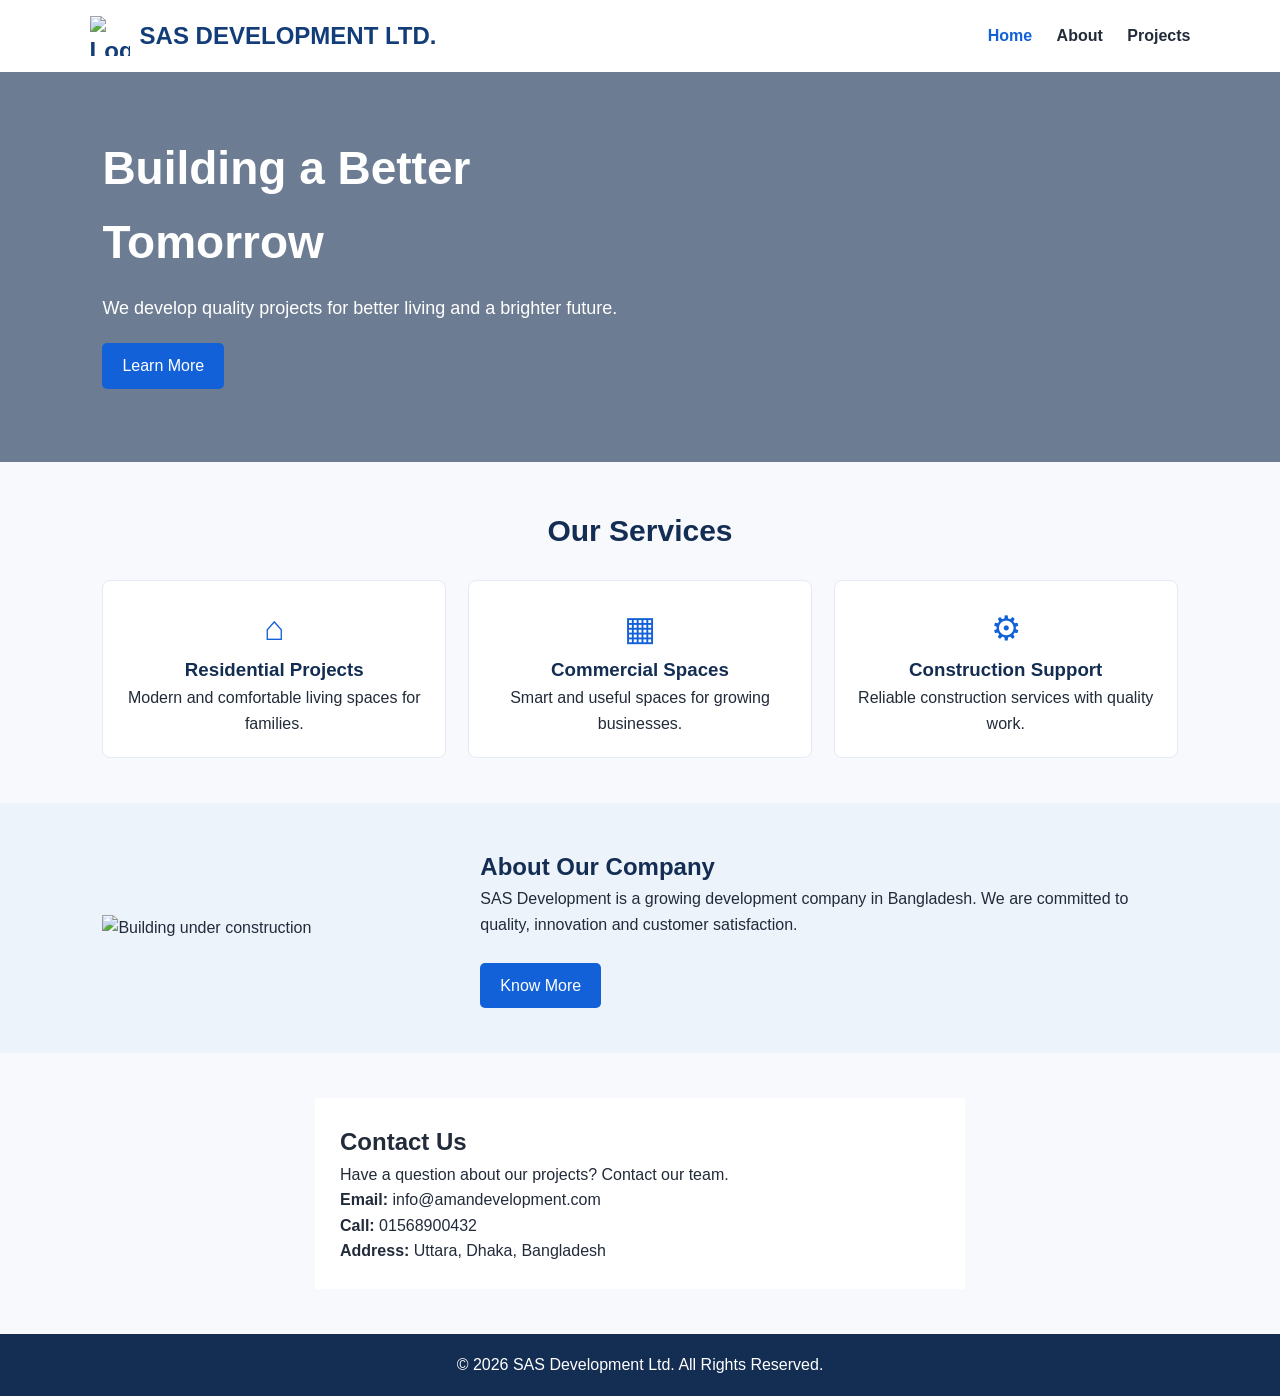
==== index.html @ bff911aa "Add files via upload" ====
<!DOCTYPE html>
<html lang="en">
<head>
  <title>SAS Development Ltd. | Home</title>
  <link rel="stylesheet" href="style.css">
</head>
<body>
<header>
  <a class="logo" href="index.html">
    <img src="images/logo.png" alt="Logo">
    SAS DEVELOPMENT LTD.
</a>
  <nav>
    <a class="active" href="index.html">Home</a>
    <a href="about.html">About</a>
    <a href="projects.html">Projects</a>
  </nav>
</header>
<div class="hero">
  <div class="hero-content">
    <h1>Building a Better Tomorrow</h1>
    <p>We develop quality projects for better living and a brighter future.</p>
    <a class="btn" href="about.html">Learn More</a>
  </div>
</div>
<section>
  <h2 class="section-title">Our Services</h2>
  <div class="services">
    <div class="service"><div class="symbol">⌂</div><h3>Residential Projects</h3><p>Modern and comfortable living spaces for families.</p></div>
    <div class="service"><div class="symbol">▦</div><h3>Commercial Spaces</h3><p>Smart and useful spaces for growing businesses.</p></div>
    <div class="service"><div class="symbol">⚙</div><h3>Construction Support</h3><p>Reliable construction services with quality work.</p></div>
  </div>
</section>
<section class="about-preview">
  <img src="images/construction.jpg" alt="Building under construction">
  <div><h2>About Our Company</h2><p>SAS Development is a growing development company in Bangladesh. We are committed to quality, innovation and customer satisfaction.</p><br><a class="btn" href="about.html">Know More</a></div>
</section>
<section>
  <div class="contact-box"><h2>Contact Us</h2><p>Have a question about our projects? Contact our team.</p><p><strong>Email:</strong> info@amandevelopment.com</p><p><strong>Call:</strong> 01568900432  </p> <p><strong>Address:</strong> Uttara, Dhaka, Bangladesh</p></div>
</section>
<footer>© 2026 SAS Development Ltd. All Rights Reserved.</footer>
</body>
</html>
---- style.css ----
* {
    margin: 0;
    padding: 0;
    box-sizing: border-box;
}

body {
    font-family: Arial, sans-serif;
    color: #222b3a;
    line-height: 1.6;
    background: #f7f9fc;
}

/* Header */
header {
    background: white;
    padding: 16px 7%;
    display: flex;
    justify-content: space-between;
    align-items: center;
}

.logo {
    color: #123d78;
    font-size: 24px;
    font-weight: bold;
    text-decoration: none;
    display: flex;
    align-items: center;
    gap: 10px;
}

.logo img {
    width: 40px;
    height: 40px;
}

nav a {
    color: #222b3a;
    text-decoration: none;
    margin-left: 20px;
    font-weight: bold;
}

nav a:hover, nav a.active {
    color: #1261d8;
}

/* Home Banner */
.hero {
    min-height: 390px;
    background: linear-gradient(#10294d99, #10294d99), url("images/hero-building.jpg") center/cover;
    padding: 60px 8%;
    color: white;
}

.hero-content {
    max-width: 560px;
}

.hero h1 {
    font-size: 46px;
    margin-bottom: 15px;
}

.hero p {
    font-size: 18px;
    margin-bottom: 20px;
}

/* Button */
.btn {
    display: inline-block;
    background: #1261d8;
    color: white;
    padding: 10px 20px;
    text-decoration: none;
    border-radius: 5px;
}

/* Sections */
section {
    padding: 45px 8%;
}

.section-title {
    text-align: center;
    color: #142d52;
    font-size: 30px;
    margin-bottom: 25px;
}

/* Services and Projects */
.services, .project-grid, .director-container {
    display: flex;
    gap: 22px;
    justify-content: center;
}

.service, .project-card, .director-card {
    background: white;
    padding: 20px;
    text-align: center;
    border: 1px solid #e5eaf2;
    border-radius: 8px;
    flex: 1;
}

.service h3, .project-card h3 {
    color: #142d52;
}

.symbol {
    font-size: 34px;
    color: #1261d8;
}

/* About */
.about-preview, .about-layout {
    background: #edf3fb;
    display: flex;
    align-items: center;
    gap: 30px;
}

.about-preview img, .about-layout img {
    width: 45%;
}

.about-preview h2, .about-layout h2 {
    color: #142d52;
}

/* Page Banner */
.page-banner {
    color: white;
    padding: 40px 8%;
    background: linear-gradient(#10294d99, #10294d99), url("images/banner-building.jpg") center/cover;
}

.page-banner h1 {
    font-size: 34px;
}

/* Project Cards */
.project-card {
    padding: 0 0 20px;
    text-align: left;
    overflow: hidden;
}

.project-card img {
    width: 100%;
    height: 250px;
}

.project-card h3, .project-card p, .project-card a {
    margin: 10px 15px;
}

/* Leadership */
.leadership-section {
    padding: 50px 8%;
    background: #f8f9fa;
}

.section-heading {
    text-align: center;
    margin-bottom: 30px;
}

.director-card img {
    width: 150px;
    height: 150px;
    border-radius: 50%;
}

.director-card h3 {
    color: #17365D;
}

.director-card p {
    color: #b38b45;
    font-weight: bold;
}

/* Contact */
.contact-box {
    background: white;
    max-width: 650px;
    margin: auto;
    padding: 25px;
}

/* Footer */
footer {
    background: #142d52;
    color: white;
    text-align: center;
    padding: 18px;
}

/* Mobile */
@media (max-width: 700px) {
    header, .services, .project-grid,
    .director-container, .about-preview, .about-layout {
        flex-direction: column;
    }

    nav a {
        margin: 5px;
        font-size: 14px;
    }

    .hero h1 {
        font-size: 32px;
    }

    .about-preview img, .about-layout img {
        width: 100%;
    }
}
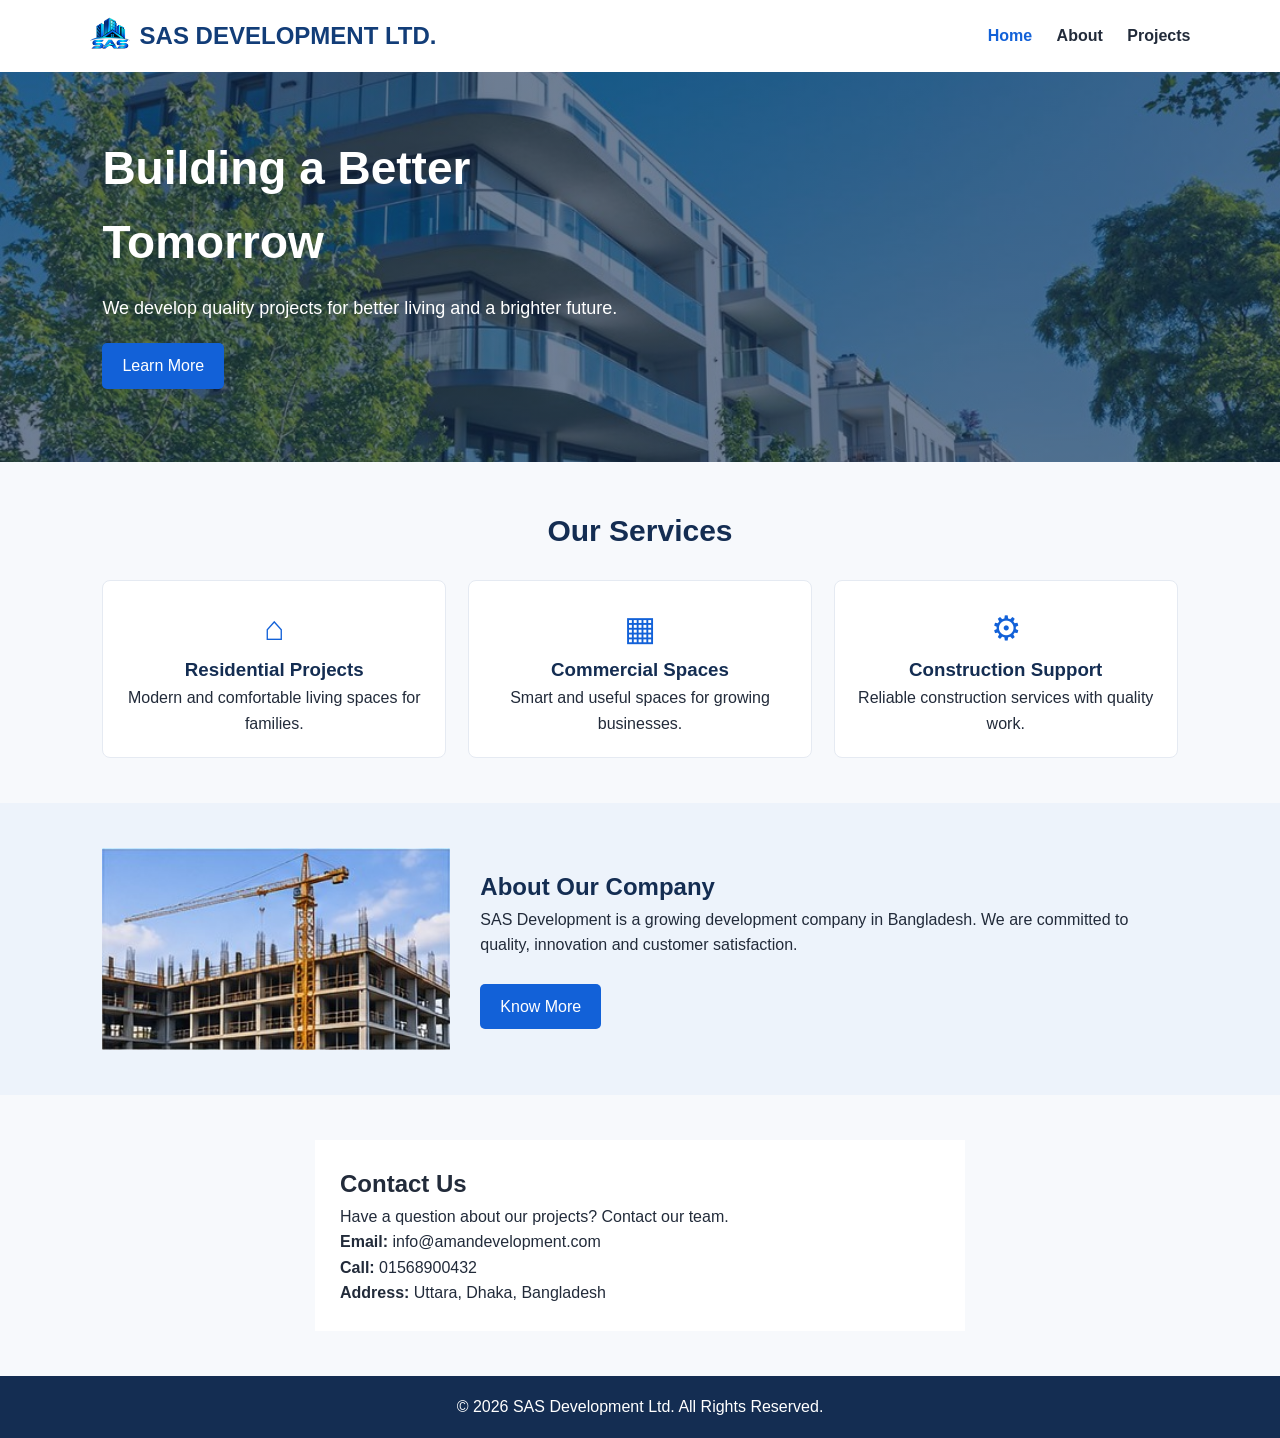
==== commit f06cbdb6: "Update index.html" ====
--- a/index.html
+++ b/index.html
@@ -7,7 +7,7 @@
 <body>
 <header>
   <a class="logo" href="index.html">
-    <img src="images/logo.png" alt="Logo">
+    <img src="logo.png" alt="Logo">
     SAS DEVELOPMENT LTD.
 </a>
   <nav>
@@ -32,7 +32,7 @@
   </div>
 </section>
 <section class="about-preview">
-  <img src="images/construction.jpg" alt="Building under construction">
+  <img src="construction.jpg" alt="Building under construction">
   <div><h2>About Our Company</h2><p>SAS Development is a growing development company in Bangladesh. We are committed to quality, innovation and customer satisfaction.</p><br><a class="btn" href="about.html">Know More</a></div>
 </section>
 <section>
@@ -40,4 +40,4 @@
 </section>
 <footer>© 2026 SAS Development Ltd. All Rights Reserved.</footer>
 </body>
-</html>+</html>
--- a/style.css
+++ b/style.css
@@ -49,7 +49,7 @@
 /* Home Banner */
 .hero {
     min-height: 390px;
-    background: linear-gradient(#10294d99, #10294d99), url("images/hero-building.jpg") center/cover;
+    background: linear-gradient(#10294d99, #10294d99), url("hero-building.jpg") center/cover;
     padding: 60px 8%;
     color: white;
 }
@@ -135,7 +135,7 @@
 .page-banner {
     color: white;
     padding: 40px 8%;
-    background: linear-gradient(#10294d99, #10294d99), url("images/banner-building.jpg") center/cover;
+    background: linear-gradient(#10294d99, #10294d99), url("banner-building.jpg") center/cover;
 }
 
 .page-banner h1 {
@@ -219,4 +219,4 @@
     .about-preview img, .about-layout img {
         width: 100%;
     }
-}+}
